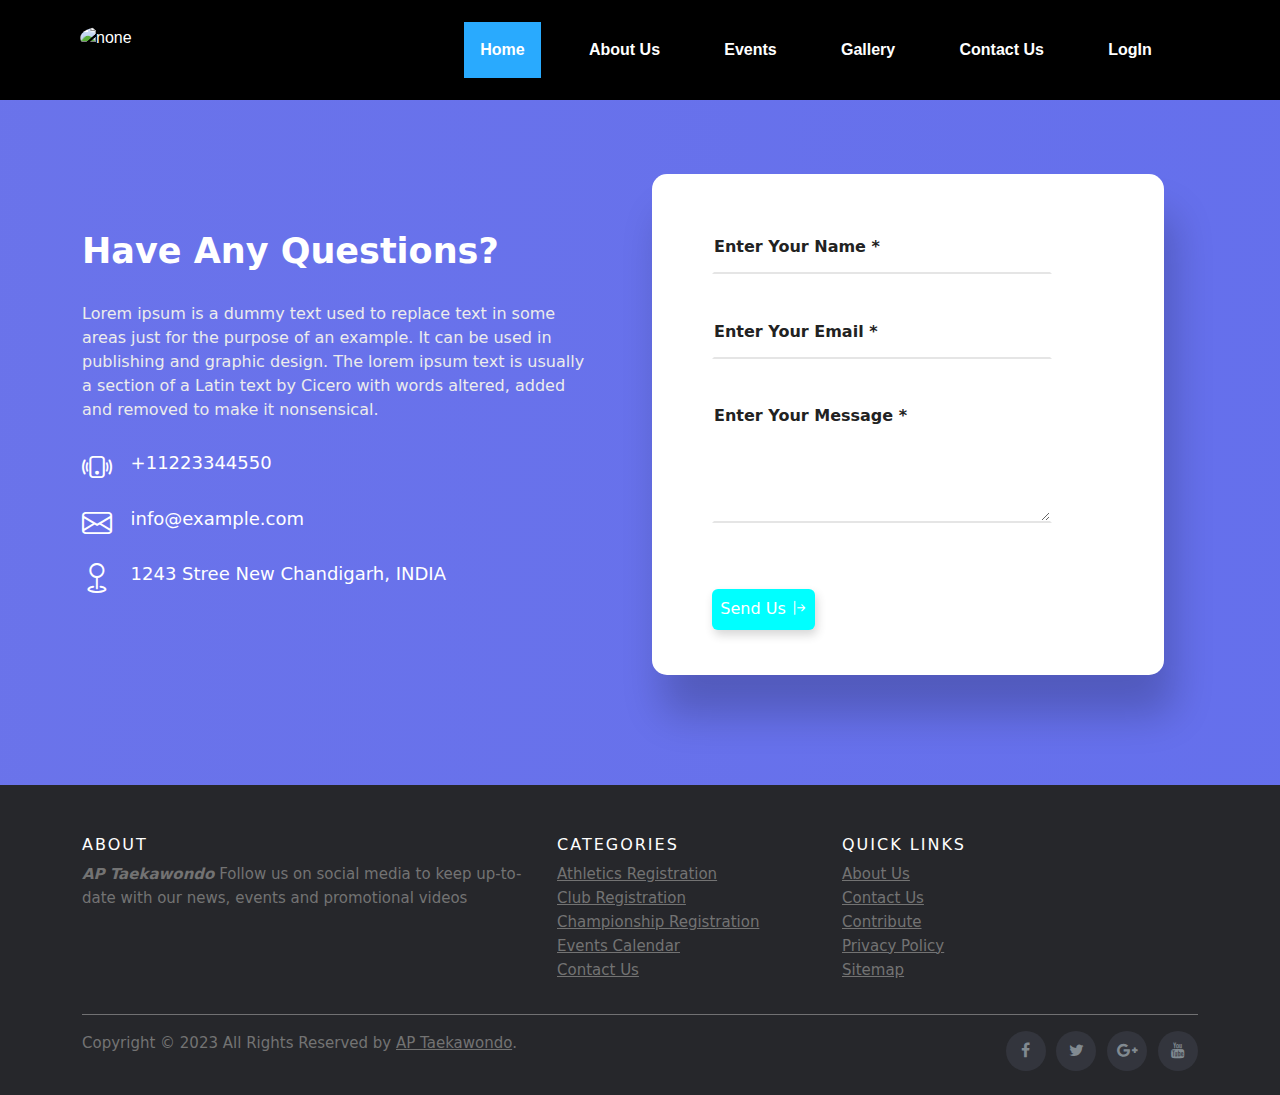
==== contact-us.html @ 7026a62e "deleted:    alternate/sample.html 	new file:   contact-us.html 	new file:   contactus-bg.jpg 	new fi" ====
<!DOCTYPE html>
<html lang="en">

<head>
    <meta charset="UTF-8">
    <meta http-equiv="X-UA-Compatible" content="IE=edge">
    <meta name="viewport" content="width=device-width, initial-scale=1.0">
    <link rel="stylesheet" href="css/contact-us.css" />
    <link href="//maxcdn.bootstrapcdn.com/bootstrap/4.1.1/css/bootstrap.min.css" rel="stylesheet" id="bootstrap-css">
    <script src="//maxcdn.bootstrapcdn.com/bootstrap/4.1.1/js/bootstrap.min.js"></script>
    <script src="//cdnjs.cloudflare.com/ajax/libs/jquery/3.2.1/jquery.min.js"></script>
    <link rel="stylesheet" href="https://cdnjs.cloudflare.com/ajax/libs/font-awesome/4.7.0/css/font-awesome.css" />
    <!-- Bootstrap CDN  -->
    <link rel="stylesheet"  href= "https://cdn.jsdelivr.net/npm/bootstrap@5.0.2/dist/css/bootstrap.min.css">
    <!-- Bootstrap Font Icon CDN -->
    <link rel="stylesheet" href= "https://cdn.jsdelivr.net/npm/bootstrap-icons@1.5.0/font/bootstrap-icons.css">
    <title>Document</title>
</head>

<body>
    <nav>
        <input id="nav-toggle" type="checkbox" />
        <div class="logo"><img src="img/logo-new.jpg" alt="none" /></div>
        <ul class="links">
            <li><a class="active" href="home.html">Home</a></li>
            <li class="dropdown">
                <a href="#">About Us <ion-icon name="caret-down-sharp"></ion-icon> </a>
                <div class="dropdown-content">
                    <a href="#">About Taekawondo</a>
                    <a href="members.html">Executive Members</a>
                </div>
            </li>
            <li><a href="#">Events</a></li>
            <li class="dropdown">
                <a href="#">Gallery <ion-icon name="caret-down-outline"></ion-icon></a>
                <div class="dropdown-content">
                    <a href="#">Photo Gallery</a>
                    <a href="#">Video Gallery</a>
                </div>
            <li><a href="contact-us.html">Contact Us</a></li>
            <li><a href="#">LogIn</a></li>
        </ul>
        <label for="nav-toggle" class="icon-burger">
            <div class="line"></div>
            <div class="line"></div>
            <div class="line"></div>
        </label>
    </nav>
    <!-- Contact Us Page starting -->
    <section class="section-bg" style="">
        data-scroll-index="7">
        <div class="overlay pt-100 pb-100 ">
            <div class="container" style="margin-top: 40px;">
                <div class="row">
                    <div class="col-lg-6 d-flex align-items-center">
                        <div class="contact-info">

                            <h2 class="contact-title">Have Any Questions?</h2>
                            <p>Lorem ipsum is a dummy text used to replace text in some areas just for the purpose of an
                                example. It can be used in publishing and graphic design. The lorem ipsum text is
                                usually a section of a Latin text by Cicero with words altered, added and removed to
                                make it nonsensical.</p>
                            <ul class="contact-info">
                                <li>
                                    <div class="info-left">
                                        <i class="bi bi-phone-vibrate"></i>
                                    </div>
                                    <div class="info-right">
                                        <h4>+11223344550</h4>
                                    </div>
                                </li>
                                <li>
                                    <div class="info-left">
                                        <i class="bi bi-envelope"></i>
                                    </div>
                                    <div class="info-right">
                                        <h4>info@example.com</h4>
                                    </div>
                                </li>
                                <li>
                                    <div class="info-left">
                                        <i class="bi bi-geo"></i>
                                    </div>
                                    <div class="info-right">
                                        <h4>1243 Stree New Chandigarh, INDIA</h4>
                                    </div>
                                </li>
                            </ul>
                        </div>
                    </div>
                    <div class="col-lg-6 d-flex align-items-center">
                        <div class="contact-form">
                            <!--Contact Form-->
                            <form id='contact-form' method='POST'><input type='hidden' name='form-name'
                                    value='contactForm' />
                                <div class="row">
                                    <div class="col-md-12">
                                        <div class="form-group">
                                            <input type="text" name="name" class="form-control" id="first-name"
                                                placeholder="Enter Your Name *" required="required">
                                        </div>
                                    </div>
                                    <div class="col-md-12">
                                        <div class="form-group">
                                            <input type="email" name="email" class="form-control" id="email"
                                                placeholder="Enter Your Email *" required="required">
                                        </div>
                                    </div>

                                    <div class="col-md-12">
                                        <div class="form-group">
                                            <textarea rows="4" name="message" class="form-control" id="description"
                                                placeholder="Enter Your Message *" required="required"></textarea>
                                        </div>
                                    </div>
                                    <div class="col-md-12">
                                        <!--contact button-->
                                        <button class="btn-big btn btn-bg" style="background-color: aqua; padding: 1.5%;">
                                            Send Us <i class="bi bi-arrow-bar-right"></i>
                                        </button>
                                    </div>
                                </div>
                            </form>
                        </div>
                    </div>
                </div>
            </div>
        </div>
    </section>
    <!-- Contact US Page Ends Here-->
    <footer class="site-footer">
        <div class="container">
            <div class="row">
                <div class="col-sm-12 col-md-5">
                    <h6>About</h6>
                    <p class="text-justify-footer">
                        <b><i>AP Taekawondo</i></b> Follow us on social media to keep
                        up-to-date with our news, events and promotional videos
                    </p>
                </div>

                <div class="col-xs-8 col-md-3 categories-footer">
                    <h6>Categories</h6>
                    <ul class="footer-links">
                        <li><a href="#">Athletics Registration</a></li>
                        <li>
                            <a href="#">Club Registration</a>
                        </li>
                        <li>
                            <a href="#">Championship Registration</a>
                        </li>
                        <li>
                            <a href="#">Events Calendar</a>
                        </li>
                        <li>
                            <a href="#">Contact Us</a>
                        </li>
                    </ul>
                </div>

                <div class="col-xs-6 col-md-3">
                    <h6>Quick Links</h6>
                    <ul class="footer-links">
                        <li><a href="#">About Us</a></li>
                        <li><a href="#">Contact Us</a></li>
                        <li>
                            <a href="#">Contribute</a>
                        </li>
                        <li>
                            <a href="#">Privacy Policy</a>
                        </li>
                        <li><a href="#">Sitemap</a></li>
                    </ul>
                </div>
            </div>
            <hr />
        </div>
        <div class="container">
            <div class="row">
                <div class="col-md-8 col-sm-6 col-xs-12">
                    <p class="copyright-text">
                        Copyright &copy; 2023 All Rights Reserved by
                        <a href="#">AP Taekawondo</a>.
                    </p>
                </div>

                <div class="col-md-4 col-sm-6 col-xs-12">
                    <ul class="social-icons">
                        <li>
                            <a class="facebook" href="#"><i class="fa fa-facebook"></i></a>
                        </li>
                        <li>
                            <a class="twitter" href="#"><i class="fa fa-twitter"></i></a>
                        </li>
                        <li>
                            <a class="google-plus" href="#"><i class="fa fa-google-plus"></i></a>
                        </li>
                        <li>
                            <a class="youtube" href="#"><i class="fa fa-youtube"></i></a>
                        </li>
                    </ul>
                </div>
            </div>
        </div>
    </footer>
</body>

</html>
---- css/contact-us.css ----
body {
    background-image: url(contactus-bg.jpg);
    background-image: linear-gradient(to right, rgba(90, 100, 232, 0.9), rgba(84, 96, 234, 0.9));
    background-size: contain;
    background-position: center;
    background-repeat: no-repeat;
}

nav {
    position: fixed;
    z-index: 10;
    left: 0;
    right: 0;
    top: 0;
    font-family: "Monsterrrat", sans-serif;
    height: 100px;
    background-color: black;
}

nav .logo img {
    margin-top: auto;
    margin-left: 5em;
    border-radius: 50%;
}

nav .logo {
    float: left;
    width: 40%;
    height: 50%;
    display: flex;
    align-items: center;
    color: #fff;
}

nav .links {
    float: left;
    padding: 0;
    margin-left: -5em;
    width: 60%;
    height: 100%;
    display: flex;
    justify-content: space-evenly;
    align-items: center;
}

nav .links li {
    list-style: none;
}

nav .links a {
    display: block;
    padding: 1em;
    font-size: 16px;
    font-weight: bold;
    color: #fff;
    text-decoration: none;
}

a.active,
a:hover {
    background: #29aafe;
    overflow: hidden;
}

ion-icon {
    color: #fff;
}

li .dropdown {
    display: block;
}

li a:hover,
.dropdown:hover .dropbtn {
    background-color: rgb(24, 132, 255);
    transition: 0.5s ease-in;
}

.dropdown-content {
    display: none;
    position: absolute;
    background-color: rgb(24, 132, 255);
    min-width: 160px;
    box-shadow: 0px 8px 16px 0px rgb(32, 135, 252);
    z-index: 1;
}

.dropdown-content a {
    color: black;
    padding: 12px 16px;
    text-decoration: none;
    display: block;
    text-align: left;
}

.dropdown-content>a:hover {
    background-color: rgba(7, 103, 194, 0.812);
}

.dropdown:hover .dropdown-content {
    display: block;
}

#nav-toggle {
    position: absolute;
    top: -100px;
}

nav .icon-burger {
    display: none;
    position: absolute;
    right: 5%;
    top: 50%;
    transform: translateY(-50%);
}

nav .icon-burger .line {
    width: 30px;
    height: 5px;
    background-color: #fff;
    margin: 5px;
    border-radius: 3px;
}

@media screen and (max-width: 768px) {
    nav .logo {
        float: none;
        width: auto;
        justify-content: center;
    }

    nav .links {
        float: none;
        position: fixed;
        z-index: 9;
        left: 0;
        right: 0;
        top: 100px;
        bottom: 100%;
        width: auto;
        flex-direction: column;
        justify-content: space-evenly;
        height: auto;
        background-color: rgba(0, 0, 0, 0.8);
        overflow: hidden;
        transition: all 0.5s ease-in-out;
    }

    nav .links a {
        font-size: 20px;
    }

    nav :checked~.links {
        bottom: 0;
    }

    nav .icon-burger {
        display: block;
    }

    nav :checked~.icon-burger .line:nth-child(1) {
        transform: translateY(10px) rotate(225deg);
    }

    nav :checked~.icon-burger .line:nth-child(3) {
        transform: translateY(-10px) rotate(-225deg);
    }

    nav :checked~.icon-burger .line:nth-child(2) {
        opacity: 0;
    }
}

/*-------------------- Navigation CSS Ends Here --------------*/
/*-------------------- Contact CSS Starts Here ---------------*/
.overlay {
    background-image: linear-gradient(to right);
    width: 100%;
    height: 100%;
    z-index: 1;
    position: relative;
    padding: 110px 0;
}

.section-bg {
    background-size: cover;
    position: relative;
    background-position: left;
    z-index: 0;
    padding: 0;
    min-height: auto;
    overflow: hidden;
}

.contact-form {
    position: relative;
    padding: 45px 0 45px 60px;
}

.contact-form:before {
    position: absolute;
    content: '';
    top: 0;
    right: 0;
    bottom: 0;
    left: 0;
    border-radius: 15px;
    background: #ffffff;
    box-shadow: 10px 40px 40px rgba(0, 0, 0, .2);
    pointer-events: none;
    right: auto;
    width: 40vw;
}

.particles-js-canvas-el {
    position: absolute;
    left: 0;
    top: 0;
    z-index: 1;
}

.contact-form input {
    border: 0;
    background: transparent;
    display: block;
    width: 70%;
    min-height: 50px;
    padding: 11px 0;
    font-size: 16px;
    font-weight: 600;
    line-height: 27px;

    background-color: transparent;
    background-image: none;
    border-radius: 0;
    -webkit-appearance: none;
    transition: .3s ease-in-out;
    border: 2px solid transparent;
    border-bottom-color: rgba(0, 0, 0, .1);
}

.contact-form textarea {
    border: 0;
    background: transparent;
    display: block;
    width: 70%;
    min-height: 50px;
    padding: 11px 0;
    font-size: 16px;
    font-weight: 600;
    line-height: 27px;

    background-color: transparent;
    background-image: none;
    border-radius: 0;
    -webkit-appearance: none;
    transition: .3s ease-in-out;
    border: 2px solid transparent;
    border-bottom-color: rgba(0, 0, 0, .1);
}

.contact-form input::placeholder {
    color: #222;
}

.contact-form textarea::placeholder {
    color: #222;

}

.contact-form input {
    margin-bottom: 30px;
    font-size: 16px;
    font-weight: 600;
    height: 55px;
}

.contact-form input:hover,
.contact-form input:focus {
    outline: none;
    box-shadow: none;
    background: transparent;
    border: 2px solid transparent;
    border-bottom-color: rgb(254, 132, 111);

}

.contact-form textarea:hover,
.contact-form textarea:focus {
    background: transparent;
    outline: none;
    box-shadow: none;
    border: 2px solid transparent;
    border-bottom-color: rgb(254, 132, 111);

}


.taso-btn {
    background-color: #fff;
    margin: 25px 0;
    color: #214dcb;
    -webkit-box-shadow: 0px 10px 30px 0px rgba(255, 255, 255, 0.32);
    box-shadow: 0px 10px 30px 0px rgba(255, 255, 255, 0.17);
}

.contact-info {
    padding: 0 30px 0px 0;
}

h2.contact-title {
    font-size: 35px;
    font-weight: 600;
    color: #fff;
    margin-bottom: 30px;
}

.contact-info p {
    color: #ececec;
}

ul.contact-info {
    margin-top: 30px;
}

ul.contact-info li {
    margin-bottom: 22px;
}



ul.contact-info span {
    font-size: 20px;
    line-height: 26px;
}

ul.contact-info li {
    display: flex;
    width: 100%;
}

.info-left {
    width: 10%;
}

.info-left i {
    width: 30px;
    height: 30px;
    line-height: 30px;
    font-size: 30px;
    color: #ffffff;
}

.info-right h4 {
    color: #fff;
    font-size: 18px;
}

.contact-page .info-left i {
    color: #FE846F;
}

.btn {
    display: inline-block;
    font-weight: 400;
    text-align: center;
    white-space: nowrap;
    vertical-align: middle;
    -webkit-user-select: none;
    -moz-user-select: none;
    -ms-user-select: none;
    user-select: none;
    font-family: 'Poppins', sans-serif;
    padding: 10px 30px 10px;
    font-size: 17px;
    line-height: 28px;
    border: 0px;
    border-radius: 10px;
    -webkit-transition: color 0.15s ease-in-out, background-color 0.15s ease-in-out, border-color 0.15s ease-in-out, -webkit-box-shadow 0.15s ease-in-out;
    transition: color 0.15s ease-in-out, background-color 0.15s ease-in-out, border-color 0.15s ease-in-out, -webkit-box-shadow 0.15s ease-in-out;
    -o-transition: color 0.15s ease-in-out, background-color 0.15s ease-in-out, border-color 0.15s ease-in-out, box-shadow 0.15s ease-in-out;
    transition: color 0.15s ease-in-out, background-color 0.15s ease-in-out, border-color 0.15s ease-in-out, box-shadow 0.15s ease-in-out;
    transition: color 0.15s ease-in-out, background-color 0.15s ease-in-out, border-color 0.15s ease-in-out, box-shadow 0.15s ease-in-out, -webkit-box-shadow 0.15s ease-in-out;
}

.btn-big {
    color: #ffffff;
    -webkit-box-shadow: 0px 5px 20px 0px rgba(45, 45, 45, 0.47843137254901963);
    box-shadow: 2px 5px 10px 0px rgba(45, 45, 45, 0.19);
    color: #fff !important;
    margin-right: 20px;
    background: #FE846F;
    transition: .2s;
    border: 2px solid #FE846F;
    margin-top: 50px;
}

@media only screen and (max-width: 767px) {
    .contact-form {
        padding: 30px;
    }

    .contact-form:before {
        width: 100%;
    }

}

/*-------------------- Contact CSS Ends Here -----------------*/
/*-------------------- Footer CSS Starts Here ----------------*/
.site-footer {
    background-color: #26272b;
    padding: 45px 0 20px;
    font-size: 15px;
    line-height: 24px;
    color: #737373;
}

.site-footer hr {
    border-top-color: #bbb;
    opacity: 0.5
}

.site-footer hr.small {
    margin: 20px 0
}

.site-footer h6 {
    color: #fff;
    font-size: 16px;
    text-transform: uppercase;
    margin-top: 5px;
    letter-spacing: 2px
}

.site-footer a {
    color: #737373;
}

.site-footer a:hover {
    color: #3366cc;
    text-decoration: none;
}

.footer-links {
    padding-left: 0;
    list-style: none
}

.footer-links li {
    display: block
}

.footer-links a {
    color: #737373
}

.footer-links a:active,
.footer-links a:focus,
.footer-links a:hover {
    color: #3366cc;
    text-decoration: none;
}

.footer-links.inline li {
    display: inline-block
}

.site-footer .social-icons {
    text-align: right
}

.site-footer .social-icons a {
    width: 40px;
    height: 40px;
    line-height: 40px;
    margin-left: 6px;
    margin-right: 0;
    border-radius: 100%;
    background-color: #33353d
}

.copyright-text {
    margin: 0
}

@media (max-width:991px) {
    .site-footer [class^=col-] {
        margin-bottom: 30px
    }
}

@media (max-width:767px) {
    .site-footer {
        padding-bottom: 0
    }

    .site-footer .copyright-text,
    .site-footer .social-icons {
        text-align: center
    }
}

.social-icons {
    padding-left: 0;
    margin-bottom: 0;
    list-style: none
}

.social-icons li {
    display: inline-block;
    margin-bottom: 4px
}

.social-icons li.title {
    margin-right: 15px;
    text-transform: uppercase;
    color: #96a2b2;
    font-weight: 700;
    font-size: 13px
}

.social-icons a {
    background-color: #eceeef;
    color: #818a91;
    font-size: 16px;
    display: inline-block;
    line-height: 44px;
    width: 44px;
    height: 44px;
    text-align: center;
    margin-right: 8px;
    border-radius: 100%;
    -webkit-transition: all .2s linear;
    -o-transition: all .2s linear;
    transition: all .2s linear
}

.social-icons a:active,
.social-icons a:focus,
.social-icons a:hover {
    color: #fff;
    background-color: #29aafe
}

.social-icons.size-sm a {
    line-height: 34px;
    height: 34px;
    width: 34px;
    font-size: 14px
}

.social-icons a.facebook:hover {
    background-color: #3b5998;
}

.social-icons a.twitter:hover {
    background-color: #00aced;
}

.social-icons a.google-plus:hover {
    background-color: #007bb6;
}

.social-icons a.youtube:hover {
    background-color: #ea4c89;
}

@media (max-width:767px) {
    .social-icons li.title {
        display: block;
        margin-right: 0;
        font-weight: 600
    }
}
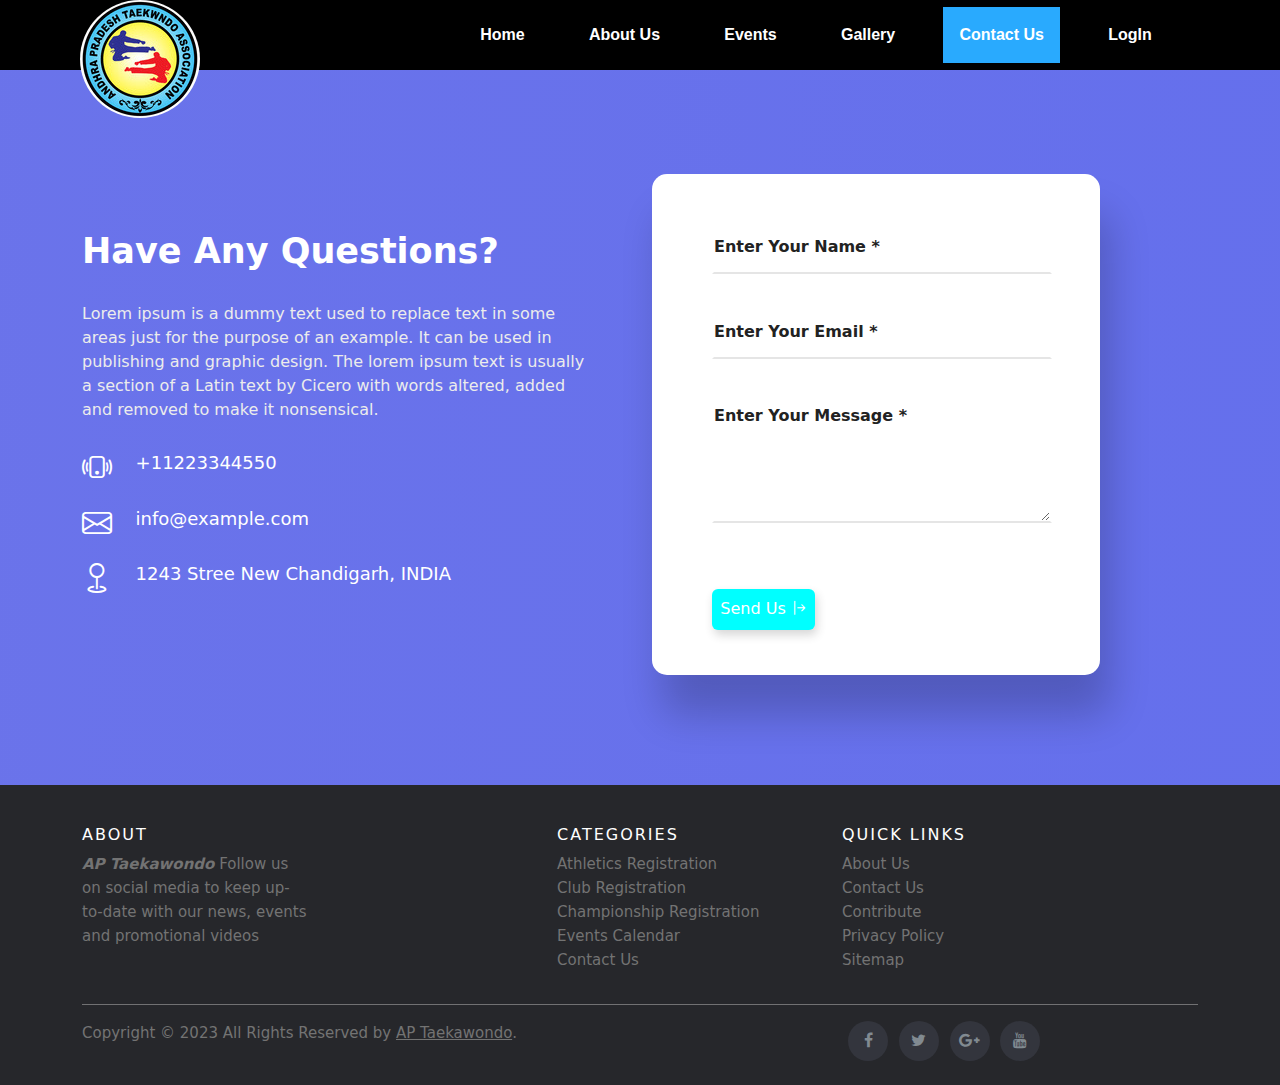
==== commit 0cc64bbc: "modified:   .hintrc 	modified:   contact-us.html 	deleted:    contactus-bg.jpg 	modified:   css/cont" ====
--- a/contact-us.html
+++ b/contact-us.html
@@ -11,20 +11,21 @@
     <script src="//cdnjs.cloudflare.com/ajax/libs/jquery/3.2.1/jquery.min.js"></script>
     <link rel="stylesheet" href="https://cdnjs.cloudflare.com/ajax/libs/font-awesome/4.7.0/css/font-awesome.css" />
     <!-- Bootstrap CDN  -->
-    <link rel="stylesheet"  href= "https://cdn.jsdelivr.net/npm/bootstrap@5.0.2/dist/css/bootstrap.min.css">
+    <link rel="stylesheet" href="https://cdn.jsdelivr.net/npm/bootstrap@5.0.2/dist/css/bootstrap.min.css">
     <!-- Bootstrap Font Icon CDN -->
-    <link rel="stylesheet" href= "https://cdn.jsdelivr.net/npm/bootstrap-icons@1.5.0/font/bootstrap-icons.css">
-    <title>Document</title>
+    <link rel="stylesheet" href="https://cdn.jsdelivr.net/npm/bootstrap-icons@1.5.0/font/bootstrap-icons.css">
+    <link rel="stylesheet" href="css/header.css">
+    <link rel="stylesheet" href="css/footer.css">
+    <title>Contact-us</title>
 </head>
-
 <body>
     <nav>
         <input id="nav-toggle" type="checkbox" />
-        <div class="logo"><img src="img/logo-new.jpg" alt="none" /></div>
+        <div class="logo"><img src="img/APTA-logo.jpg" alt="logo" /></div>
         <ul class="links">
-            <li><a class="active" href="home.html">Home</a></li>
+            <li><a href="home.html">Home</a></li>
             <li class="dropdown">
-                <a href="#">About Us <ion-icon name="caret-down-sharp"></ion-icon> </a>
+                <a href="#">About Us <ion-icon name="caret-down-sharp"></ion-icon></a>
                 <div class="dropdown-content">
                     <a href="#">About Taekawondo</a>
                     <a href="members.html">Executive Members</a>
@@ -34,11 +35,11 @@
             <li class="dropdown">
                 <a href="#">Gallery <ion-icon name="caret-down-outline"></ion-icon></a>
                 <div class="dropdown-content">
-                    <a href="#">Photo Gallery</a>
+                    <a href="events.html">Photo Gallery</a>
                     <a href="#">Video Gallery</a>
                 </div>
-            <li><a href="contact-us.html">Contact Us</a></li>
-            <li><a href="#">LogIn</a></li>
+            <li><a href="contact-us.html" class="active">Contact Us</a></li>
+            <li><a href="login.html">LogIn</a></li>
         </ul>
         <label for="nav-toggle" class="icon-burger">
             <div class="line"></div>
@@ -115,7 +116,8 @@
                                     </div>
                                     <div class="col-md-12">
                                         <!--contact button-->
-                                        <button class="btn-big btn btn-bg" style="background-color: aqua; padding: 1.5%;">
+                                        <button class="btn-big btn btn-bg"
+                                            style="background-color: aqua; padding: 1.5%;">
                                             Send Us <i class="bi bi-arrow-bar-right"></i>
                                         </button>
                                     </div>
--- a/css/contact-us.css
+++ b/css/contact-us.css
@@ -6,172 +6,6 @@
     background-repeat: no-repeat;
 }
 
-nav {
-    position: fixed;
-    z-index: 10;
-    left: 0;
-    right: 0;
-    top: 0;
-    font-family: "Monsterrrat", sans-serif;
-    height: 100px;
-    background-color: black;
-}
-
-nav .logo img {
-    margin-top: auto;
-    margin-left: 5em;
-    border-radius: 50%;
-}
-
-nav .logo {
-    float: left;
-    width: 40%;
-    height: 50%;
-    display: flex;
-    align-items: center;
-    color: #fff;
-}
-
-nav .links {
-    float: left;
-    padding: 0;
-    margin-left: -5em;
-    width: 60%;
-    height: 100%;
-    display: flex;
-    justify-content: space-evenly;
-    align-items: center;
-}
-
-nav .links li {
-    list-style: none;
-}
-
-nav .links a {
-    display: block;
-    padding: 1em;
-    font-size: 16px;
-    font-weight: bold;
-    color: #fff;
-    text-decoration: none;
-}
-
-a.active,
-a:hover {
-    background: #29aafe;
-    overflow: hidden;
-}
-
-ion-icon {
-    color: #fff;
-}
-
-li .dropdown {
-    display: block;
-}
-
-li a:hover,
-.dropdown:hover .dropbtn {
-    background-color: rgb(24, 132, 255);
-    transition: 0.5s ease-in;
-}
-
-.dropdown-content {
-    display: none;
-    position: absolute;
-    background-color: rgb(24, 132, 255);
-    min-width: 160px;
-    box-shadow: 0px 8px 16px 0px rgb(32, 135, 252);
-    z-index: 1;
-}
-
-.dropdown-content a {
-    color: black;
-    padding: 12px 16px;
-    text-decoration: none;
-    display: block;
-    text-align: left;
-}
-
-.dropdown-content>a:hover {
-    background-color: rgba(7, 103, 194, 0.812);
-}
-
-.dropdown:hover .dropdown-content {
-    display: block;
-}
-
-#nav-toggle {
-    position: absolute;
-    top: -100px;
-}
-
-nav .icon-burger {
-    display: none;
-    position: absolute;
-    right: 5%;
-    top: 50%;
-    transform: translateY(-50%);
-}
-
-nav .icon-burger .line {
-    width: 30px;
-    height: 5px;
-    background-color: #fff;
-    margin: 5px;
-    border-radius: 3px;
-}
-
-@media screen and (max-width: 768px) {
-    nav .logo {
-        float: none;
-        width: auto;
-        justify-content: center;
-    }
-
-    nav .links {
-        float: none;
-        position: fixed;
-        z-index: 9;
-        left: 0;
-        right: 0;
-        top: 100px;
-        bottom: 100%;
-        width: auto;
-        flex-direction: column;
-        justify-content: space-evenly;
-        height: auto;
-        background-color: rgba(0, 0, 0, 0.8);
-        overflow: hidden;
-        transition: all 0.5s ease-in-out;
-    }
-
-    nav .links a {
-        font-size: 20px;
-    }
-
-    nav :checked~.links {
-        bottom: 0;
-    }
-
-    nav .icon-burger {
-        display: block;
-    }
-
-    nav :checked~.icon-burger .line:nth-child(1) {
-        transform: translateY(10px) rotate(225deg);
-    }
-
-    nav :checked~.icon-burger .line:nth-child(3) {
-        transform: translateY(-10px) rotate(-225deg);
-    }
-
-    nav :checked~.icon-burger .line:nth-child(2) {
-        opacity: 0;
-    }
-}
-
-/*-------------------- Navigation CSS Ends Here --------------*/
 /*-------------------- Contact CSS Starts Here ---------------*/
 .overlay {
     background-image: linear-gradient(to right);
@@ -209,7 +43,7 @@
     box-shadow: 10px 40px 40px rgba(0, 0, 0, .2);
     pointer-events: none;
     right: auto;
-    width: 40vw;
+    width: 35vw;
 }
 
 .particles-js-canvas-el {
@@ -292,9 +126,7 @@
     box-shadow: none;
     border: 2px solid transparent;
     border-bottom-color: rgb(254, 132, 111);
-
-}
-
+}
 
 .taso-btn {
     background-color: #fff;
@@ -353,6 +185,7 @@
 
 .info-right h4 {
     color: #fff;
+    padding-left: 5px;
     font-size: 18px;
 }
 
@@ -405,171 +238,4 @@
     }
 
 }
-
-/*-------------------- Contact CSS Ends Here -----------------*/
-/*-------------------- Footer CSS Starts Here ----------------*/
-.site-footer {
-    background-color: #26272b;
-    padding: 45px 0 20px;
-    font-size: 15px;
-    line-height: 24px;
-    color: #737373;
-}
-
-.site-footer hr {
-    border-top-color: #bbb;
-    opacity: 0.5
-}
-
-.site-footer hr.small {
-    margin: 20px 0
-}
-
-.site-footer h6 {
-    color: #fff;
-    font-size: 16px;
-    text-transform: uppercase;
-    margin-top: 5px;
-    letter-spacing: 2px
-}
-
-.site-footer a {
-    color: #737373;
-}
-
-.site-footer a:hover {
-    color: #3366cc;
-    text-decoration: none;
-}
-
-.footer-links {
-    padding-left: 0;
-    list-style: none
-}
-
-.footer-links li {
-    display: block
-}
-
-.footer-links a {
-    color: #737373
-}
-
-.footer-links a:active,
-.footer-links a:focus,
-.footer-links a:hover {
-    color: #3366cc;
-    text-decoration: none;
-}
-
-.footer-links.inline li {
-    display: inline-block
-}
-
-.site-footer .social-icons {
-    text-align: right
-}
-
-.site-footer .social-icons a {
-    width: 40px;
-    height: 40px;
-    line-height: 40px;
-    margin-left: 6px;
-    margin-right: 0;
-    border-radius: 100%;
-    background-color: #33353d
-}
-
-.copyright-text {
-    margin: 0
-}
-
-@media (max-width:991px) {
-    .site-footer [class^=col-] {
-        margin-bottom: 30px
-    }
-}
-
-@media (max-width:767px) {
-    .site-footer {
-        padding-bottom: 0
-    }
-
-    .site-footer .copyright-text,
-    .site-footer .social-icons {
-        text-align: center
-    }
-}
-
-.social-icons {
-    padding-left: 0;
-    margin-bottom: 0;
-    list-style: none
-}
-
-.social-icons li {
-    display: inline-block;
-    margin-bottom: 4px
-}
-
-.social-icons li.title {
-    margin-right: 15px;
-    text-transform: uppercase;
-    color: #96a2b2;
-    font-weight: 700;
-    font-size: 13px
-}
-
-.social-icons a {
-    background-color: #eceeef;
-    color: #818a91;
-    font-size: 16px;
-    display: inline-block;
-    line-height: 44px;
-    width: 44px;
-    height: 44px;
-    text-align: center;
-    margin-right: 8px;
-    border-radius: 100%;
-    -webkit-transition: all .2s linear;
-    -o-transition: all .2s linear;
-    transition: all .2s linear
-}
-
-.social-icons a:active,
-.social-icons a:focus,
-.social-icons a:hover {
-    color: #fff;
-    background-color: #29aafe
-}
-
-.social-icons.size-sm a {
-    line-height: 34px;
-    height: 34px;
-    width: 34px;
-    font-size: 14px
-}
-
-.social-icons a.facebook:hover {
-    background-color: #3b5998;
-}
-
-.social-icons a.twitter:hover {
-    background-color: #00aced;
-}
-
-.social-icons a.google-plus:hover {
-    background-color: #007bb6;
-}
-
-.social-icons a.youtube:hover {
-    background-color: #ea4c89;
-}
-
-@media (max-width:767px) {
-    .social-icons li.title {
-        display: block;
-        margin-right: 0;
-        font-weight: 600
-    }
-}+/*-------------------- Contact CSS Ends Here -----------------*/--- a/css/header.css
+++ b/css/header.css
@@ -0,0 +1,176 @@
+/*--------------- Navigation Bar CSS starts Here ----------------*/
+nav {
+    position: fixed;
+    z-index: 10;
+    left: 0;
+    right: 0;
+    top: 0;
+    font-family: "Monsterrrat", sans-serif;
+    height: 70px;
+    background-color: black;
+}
+
+nav .logo img {
+    margin-top: auto;
+    margin-left: 5em;
+    border-radius: 50%;
+}
+
+nav .logo {
+    float: left;
+    width: 40%;
+    height: 50%;
+    display: flex;
+    align-items: center;
+    color: #fff;
+}
+
+nav .links {
+    float: left;
+    padding: 0;
+    margin-left: -5em;
+    width: 60%;
+    height: 100%;
+    display: flex;
+    justify-content: space-evenly;
+    align-items: center;
+}
+
+nav .links li {
+    list-style: none;
+}
+
+nav .links a {
+    display: block;
+    padding: 1em;
+    font-size: 16px;
+    font-weight: bold;
+    color: #fff;
+    text-decoration: none;
+}
+
+a.active,
+a:hover {
+    background: #29aafe;
+    overflow: hidden;
+}
+
+ion-icon {
+    color: #fff;
+}
+
+li .dropdown {
+    display: block;
+}
+
+li a:hover,
+.dropdown:hover .dropbtn {
+    background-color: rgb(24, 132, 255);
+    transition: 0.25s ease-in;
+}
+
+.dropdown-content {
+    display: none;
+    position: absolute;
+    background-color: rgb(24, 132, 255);
+    min-width: 160px;
+    z-index: 1;
+}
+
+.dropdown-content a {
+    color: black;
+    padding: 12px 16px;
+    text-decoration: none;
+    display: block;
+    text-align: left;
+}
+
+.dropdown-content>a:hover {
+    background-color: rgba(7, 103, 194, 0.812);
+}
+
+.dropdown:hover .dropdown-content {
+    display: block;
+}
+
+#nav-toggle {
+    position: absolute;
+    top: -100px;
+}
+
+nav .icon-burger {
+    display: none;
+    position: absolute;
+    right: 5%;
+    top: 50%;
+    transform: translateY(-50%);
+}
+
+nav .icon-burger .line {
+    width: 30px;
+    height: 5px;
+    background-color: #fff;
+    margin: 5px;
+    border-radius: 3px;
+}
+
+@media screen and (max-width: 768px) {
+    nav {
+        width: inherit;
+    }
+    nav .logo {
+        float: none;
+        width: auto;
+        justify-content: center;
+        align-items: center;
+        margin-left: -25%;
+    }
+    nav .logo img {
+        justify-content: center;
+        align-items: center;
+        border-radius: 50%;
+    }
+    nav .links {
+        float: none;
+        position: fixed;
+        z-index: 99;
+        left: 0;
+        right: 0;
+        top: 70px;
+        bottom: 90%;
+        width: auto;
+        margin-bottom: 10%;
+        flex-direction: column;
+        justify-content: space-evenly;
+        height: auto;
+        background-color: rgba(0, 0, 0, 0.8);
+        overflow: hidden;
+        transition: all 0.25s ease-in-out;
+    }
+
+    nav .links a {
+        font-size: 20px;
+    }
+
+    nav :checked~.links {
+        bottom: 0;
+    }
+
+    nav .icon-burger {
+        display: block;
+    }
+
+    nav :checked~.icon-burger .line:nth-child(1) {
+        transform: translateY(10px) rotate(225deg);
+    }
+
+    nav :checked~.icon-burger .line:nth-child(3) {
+        transform: translateY(-10px) rotate(-225deg);
+    }
+
+    nav :checked~.icon-burger .line:nth-child(2) {
+        opacity: 0;
+    }
+}
+
+/*--------------- Navigation Bar CSS ends Here ----------------*/--- a/css/footer.css
+++ b/css/footer.css
@@ -0,0 +1,176 @@
+/*----------------------------------- Footer CSS Starts Here --------------------------------------*/
+.site-footer {
+    background-color: #26272b;
+    padding: 35px 0 20px;
+    font-size: 15px;
+    line-height: 24px;
+    color: #737373;
+}
+
+.text-justify-footer {
+    width: 50%;
+    height: 50%;
+}
+
+.site-footer hr {
+    border-top-color: #bbb;
+    opacity: 0.5;
+}
+
+.site-footer hr.small {
+    margin: 20px 0;
+}
+
+.site-footer h6 {
+    color: #fff;
+    font-size: 16px;
+    text-transform: uppercase;
+    margin-top: 5px;
+    letter-spacing: 2px;
+}
+
+.site-footer a {
+    color: #737373;
+}
+
+.site-footer a:hover {
+    color: #3366cc;
+    text-decoration: none;
+}
+
+.footer-links {
+    padding-left: 0;
+    list-style: none;
+}
+
+.footer-links li {
+    display: block;
+}
+
+.footer-links a {
+    color: #737373;
+    text-decoration: none;
+}
+
+.footer-links a:active,
+.footer-links a:focus,
+.footer-links a:hover {
+    color: #3366cc;
+    text-decoration: none;
+}
+
+.footer-links.inline li {
+    display: inline-block;
+}
+
+.site-footer .social-icons {
+    /* text-align: right; */
+}
+
+.site-footer .social-icons a {
+    width: 40px;
+    height: 40px;
+    line-height: 40px;
+    margin-left: 6px;
+    margin-right: 0;
+    border-radius: 100%;
+    background-color: #33353d;
+}
+
+.copyright-text {
+    margin: 0;
+}
+
+@media (max-width: 991px) {
+    .site-footer [class^="col-"] {
+        margin-bottom: 30px;
+    }
+}
+
+@media (max-width: 767px) {
+    .site-footer {
+        padding-bottom: 0;
+        padding-left: 100px;
+        padding-right: -30px;
+    }
+
+    .site-footer .copyright-text,
+    .site-footer .social-icons {
+        text-align: center;
+    }
+}
+
+.social-icons {
+    padding-left: 0;
+    margin-bottom: 0;
+    list-style: none;
+}
+
+.social-icons li {
+    display: inline-block;
+    margin-bottom: 4px;
+}
+
+.social-icons li.title {
+    margin-right: 15px;
+    text-transform: uppercase;
+    color: #96a2b2;
+    font-weight: 700;
+    font-size: 13px;
+}
+
+.social-icons a {
+    background-color: #eceeef;
+    color: #818a91;
+    font-size: 16px;
+    display: inline-block;
+    line-height: 44px;
+    width: 44px;
+    height: 44px;
+    text-align: center;
+    margin-right: 8px;
+    border-radius: 100%;
+    -webkit-transition: all 0.2s linear;
+    -o-transition: all 0.2s linear;
+    transition: all 0.2s linear;
+}
+
+.social-icons a:active,
+.social-icons a:focus,
+.social-icons a:hover {
+    color: #fff;
+    background-color: #29aafe;
+}
+
+.social-icons.size-sm a {
+    line-height: 34px;
+    height: 34px;
+    width: 34px;
+    font-size: 14px;
+}
+
+.social-icons a.facebook:hover {
+    background-color: #3b5998;
+}
+
+.social-icons a.twitter:hover {
+    background-color: #00aced;
+}
+
+.social-icons a.google-plus:hover {
+    background-color: #007bb6;
+}
+
+.social-icons a.youtube:hover {
+    background-color: #ea4c89;
+}
+
+@media (max-width: 767px) {
+    .social-icons li.title {
+        display: block;
+        margin-right: 0;
+        font-weight: 600;
+    }
+}
+
+/*------------------ Footer CSS Ends Here -------------------*/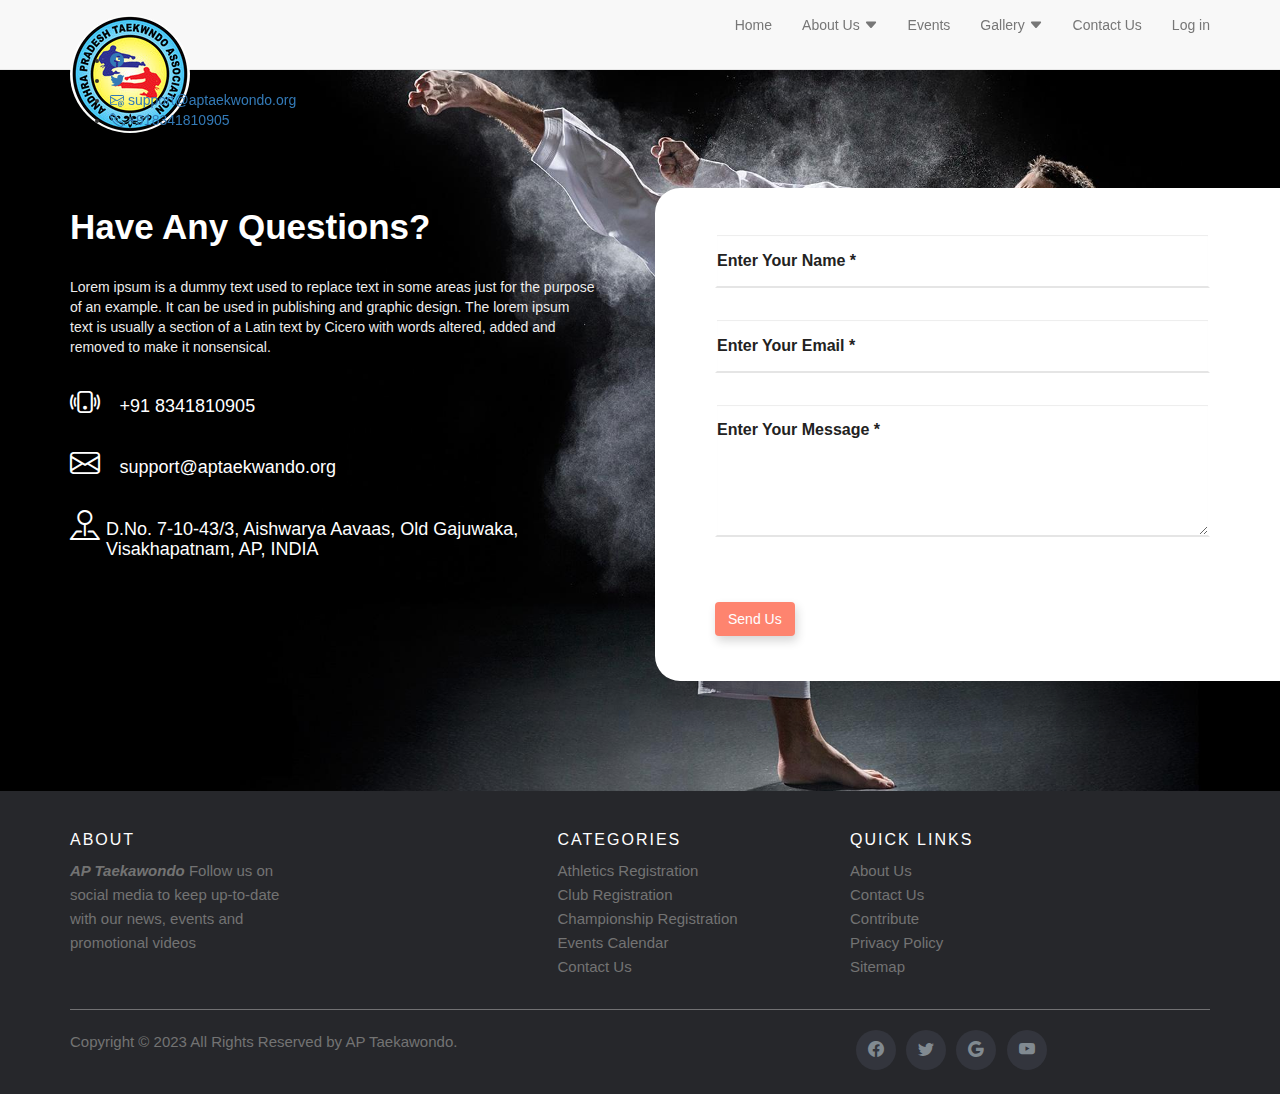
==== commit 75cf5461: "new file:   .vscode/settings.json 	modified:   contact-us.html 	modified:   css/contact-us.css 	modi" ====
--- a/contact-us.html
+++ b/contact-us.html
@@ -6,52 +6,78 @@
     <meta http-equiv="X-UA-Compatible" content="IE=edge">
     <meta name="viewport" content="width=device-width, initial-scale=1.0">
     <link rel="stylesheet" href="css/contact-us.css" />
-    <link href="//maxcdn.bootstrapcdn.com/bootstrap/4.1.1/css/bootstrap.min.css" rel="stylesheet" id="bootstrap-css">
-    <script src="//maxcdn.bootstrapcdn.com/bootstrap/4.1.1/js/bootstrap.min.js"></script>
-    <script src="//cdnjs.cloudflare.com/ajax/libs/jquery/3.2.1/jquery.min.js"></script>
-    <link rel="stylesheet" href="https://cdnjs.cloudflare.com/ajax/libs/font-awesome/4.7.0/css/font-awesome.css" />
-    <!-- Bootstrap CDN  -->
-    <link rel="stylesheet" href="https://cdn.jsdelivr.net/npm/bootstrap@5.0.2/dist/css/bootstrap.min.css">
+    <!-- Latest compiled and minified CSS -->
+    <link rel="stylesheet" href="https://maxcdn.bootstrapcdn.com/bootstrap/3.4.1/css/bootstrap.min.css">
+
+    <!-- jQuery library -->
+    <script src="https://ajax.googleapis.com/ajax/libs/jquery/3.6.1/jquery.min.js"></script>
+
+    <!-- Latest compiled JavaScript -->
+    <script src="https://maxcdn.bootstrapcdn.com/bootstrap/3.4.1/js/bootstrap.min.js"></script>
     <!-- Bootstrap Font Icon CDN -->
     <link rel="stylesheet" href="https://cdn.jsdelivr.net/npm/bootstrap-icons@1.5.0/font/bootstrap-icons.css">
     <link rel="stylesheet" href="css/header.css">
     <link rel="stylesheet" href="css/footer.css">
+    <script src="js/index.js"></script>
     <title>Contact-us</title>
 </head>
+
 <body>
-    <nav>
-        <input id="nav-toggle" type="checkbox" />
-        <div class="logo"><img src="img/APTA-logo.jpg" alt="logo" /></div>
-        <ul class="links">
-            <li><a href="home.html">Home</a></li>
-            <li class="dropdown">
-                <a href="#">About Us <ion-icon name="caret-down-sharp"></ion-icon></a>
-                <div class="dropdown-content">
-                    <a href="#">About Taekawondo</a>
-                    <a href="members.html">Executive Members</a>
-                </div>
-            </li>
-            <li><a href="#">Events</a></li>
-            <li class="dropdown">
-                <a href="#">Gallery <ion-icon name="caret-down-outline"></ion-icon></a>
-                <div class="dropdown-content">
-                    <a href="events.html">Photo Gallery</a>
-                    <a href="#">Video Gallery</a>
-                </div>
-            <li><a href="contact-us.html" class="active">Contact Us</a></li>
-            <li><a href="login.html">LogIn</a></li>
-        </ul>
-        <label for="nav-toggle" class="icon-burger">
-            <div class="line"></div>
-            <div class="line"></div>
-            <div class="line"></div>
-        </label>
-    </nav>
+    <!-- Navigation Bar Starts Here -->
+    <header>
+        <nav id="main-navbar" class="navbar navbar-default navbar-fixed-top">
+            <div class="container navbar-container">
+                <div class="navbar-header">
+                    <button type="button" class="navbar-toggle collapsed" data-toggle="collapse" data-target="#navbar"
+                        aria-expanded="false" aria-controls="navbar">
+                        <span class="sr-only">Toggle navigation</span>
+                        <span class="icon-bar"></span>
+                        <span class="icon-bar"></span>
+                        <span class="icon-bar"></span>
+                    </button>
+                    <a class="navbar-brand" href="#"><img src="img/APTA-logo.jpg" alt=""
+                            style="border-radius: 50%;"></a>
+                </div>
+                <div id="navbar" class="navbar-collapse collapse">
+                    <ul class="nav navbar-nav navbar-right">
+                        <li><a href="index.html">Home</a></li>
+                        <li class="dropdown">
+                            <a href="#">About Us <i class="bi bi-caret-down-fill"></i> </a>
+                            <div class="dropdown-content">
+                                <a href="#">About Taekawondo</a>
+                                <a href="members.html">Executive Members</a>
+                            </div>
+                        </li>
+                        <li><a href="#portfolio">Events</a></li>
+                        <li class="dropdown">
+                            <a href="#">Gallery <i class="bi bi-caret-down-fill"></i> </a>
+                            <div class="dropdown-content">
+                                <a href="events.html">Photo Gallery</a>
+                                <a href="#">Video Gallery</a>
+                            </div>
+                        </li>
+                        <li><a href="contact-us.html">Contact Us</a></li>
+                        <li><a href="log.php">Log in</a></li>
+                        </li>
+                    </ul>
+                </div>
+                <div class="top-social">
+                    <ul id="top-social-menu">
+                        <li><a class="facebook" href="#"><i class="bi bi-facebook"></i></a></li>
+                        <li><a class="twitter" href="#"><i class="bi bi-twitter"></i></a></li>
+                        <li><a href="mailto:support@aptaekwondo.org ? {subject} = {subject}"><i
+                                    class="bi bi-envelope-at"></i> support@aptaekwondo.org</a></li>
+                        <li><a href="tel:+918341810905"><i class="bi bi-telephone"></i> +918341810905</a></li>
+                    </ul>
+                </div>
+            </div>
+        </nav>
+    </header>
+    <!-- Navigation Bar Ends Here --->
     <!-- Contact Us Page starting -->
-    <section class="section-bg" style="">
-        data-scroll-index="7">
+    <section class="section-bg" style="background-image: url(bg.jpg); padding-top: 78px;" data-scroll-index="7">
         <div class="overlay pt-100 pb-100 ">
-            <div class="container" style="margin-top: 40px;">
+            <div class="container">
                 <div class="row">
                     <div class="col-lg-6 d-flex align-items-center">
                         <div class="contact-info">
@@ -67,7 +93,7 @@
                                         <i class="bi bi-phone-vibrate"></i>
                                     </div>
                                     <div class="info-right">
-                                        <h4>+11223344550</h4>
+                                        <h4> +91 8341810905</h4>
                                     </div>
                                 </li>
                                 <li>
@@ -75,15 +101,16 @@
                                         <i class="bi bi-envelope"></i>
                                     </div>
                                     <div class="info-right">
-                                        <h4>info@example.com</h4>
+                                        <h4> support@aptaekwando.org</h4>
                                     </div>
                                 </li>
                                 <li>
                                     <div class="info-left">
-                                        <i class="bi bi-geo"></i>
+                                        <i class="bi bi-pin-map"></i>
                                     </div>
                                     <div class="info-right">
-                                        <h4>1243 Stree New Chandigarh, INDIA</h4>
+                                        <h4> D.No. 7-10-43/3, Aishwarya Aavaas, Old Gajuwaka, Visakhapatnam, AP, INDIA
+                                        </h4>
                                     </div>
                                 </li>
                             </ul>
@@ -116,9 +143,8 @@
                                     </div>
                                     <div class="col-md-12">
                                         <!--contact button-->
-                                        <button class="btn-big btn btn-bg"
-                                            style="background-color: aqua; padding: 1.5%;">
-                                            Send Us <i class="bi bi-arrow-bar-right"></i>
+                                        <button class="btn-big btn btn-bg">
+                                            Send Us <i class="fas fa-arrow-right"></i>
                                         </button>
                                     </div>
                                 </div>
@@ -188,21 +214,13 @@
 
                 <div class="col-md-4 col-sm-6 col-xs-12">
                     <ul class="social-icons">
-                        <li>
-                            <a class="facebook" href="#"><i class="fa fa-facebook"></i></a>
-                        </li>
-                        <li>
-                            <a class="twitter" href="#"><i class="fa fa-twitter"></i></a>
-                        </li>
-                        <li>
-                            <a class="google-plus" href="#"><i class="fa fa-google-plus"></i></a>
-                        </li>
-                        <li>
-                            <a class="youtube" href="#"><i class="fa fa-youtube"></i></a>
-                        </li>
-                    </ul>
-                </div>
-            </div>
+                        <li><a class="facebook" href="#"><i class="bi bi-facebook"></i></a></li>
+                        <li><a class="twitter" href="#"><i class="bi bi-twitter"></i></a></li>
+                        <li><a class="google" href="#"><i class="bi bi-google"></i></a></li>
+                        <li><a class="youtube" href="#"><i class="bi bi-youtube"></i></a></li>
+                    </ul>
+            </div>
+        </div>
         </div>
     </footer>
 </body>
--- a/css/contact-us.css
+++ b/css/contact-us.css
@@ -1,14 +1,5 @@
-body {
-    background-image: url(contactus-bg.jpg);
-    background-image: linear-gradient(to right, rgba(90, 100, 232, 0.9), rgba(84, 96, 234, 0.9));
-    background-size: contain;
-    background-position: center;
-    background-repeat: no-repeat;
-}
-
 /*-------------------- Contact CSS Starts Here ---------------*/
 .overlay {
-    background-image: linear-gradient(to right);
     width: 100%;
     height: 100%;
     z-index: 1;
@@ -38,12 +29,12 @@
     right: 0;
     bottom: 0;
     left: 0;
-    border-radius: 15px;
+    border-radius: 25px;
     background: #ffffff;
     box-shadow: 10px 40px 40px rgba(0, 0, 0, .2);
     pointer-events: none;
     right: auto;
-    width: 35vw;
+    width: 100vw;
 }
 
 .particles-js-canvas-el {
@@ -56,8 +47,9 @@
 .contact-form input {
     border: 0;
     background: transparent;
+
     display: block;
-    width: 70%;
+    width: 100%;
     min-height: 50px;
     padding: 11px 0;
     font-size: 16px;
@@ -77,7 +69,7 @@
     border: 0;
     background: transparent;
     display: block;
-    width: 70%;
+    width: 100%;
     min-height: 50px;
     padding: 11px 0;
     font-size: 16px;
@@ -126,7 +118,9 @@
     box-shadow: none;
     border: 2px solid transparent;
     border-bottom-color: rgb(254, 132, 111);
-}
+
+}
+
 
 .taso-btn {
     background-color: #fff;
@@ -185,7 +179,6 @@
 
 .info-right h4 {
     color: #fff;
-    padding-left: 5px;
     font-size: 18px;
 }
 
@@ -238,4 +231,5 @@
     }
 
 }
+
 /*-------------------- Contact CSS Ends Here -----------------*/--- a/css/footer.css
+++ b/css/footer.css
@@ -150,19 +150,19 @@
 }
 
 .social-icons a.facebook:hover {
-    background-color: #3b5998;
+    background-color: #3b58989b;
 }
 
 .social-icons a.twitter:hover {
-    background-color: #00aced;
+    background-color: #00aeedb4;
 }
 
-.social-icons a.google-plus:hover {
-    background-color: #007bb6;
+.social-icons a.google:hover {
+    background-color: #00ff3cb9;
 }
 
 .social-icons a.youtube:hover {
-    background-color: #ea4c89;
+    background-color: #d0212192;
 }
 
 @media (max-width: 767px) {
@@ -173,4 +173,17 @@
     }
 }
 
-/*------------------ Footer CSS Ends Here -------------------*/+/*------------------ Footer CSS Ends Here -------------------*/
+/* For Mobile Portrait View */
+@media screen and (max-device-width: 480px) and (orientation: portrait) {
+    body{
+        margin: 0;
+        padding: 0;
+    }
+    .container-footer{
+        display: flex;
+        flex-direction: column;
+        flex-wrap: wrap;
+        margin-left: -35px;
+    }
+}